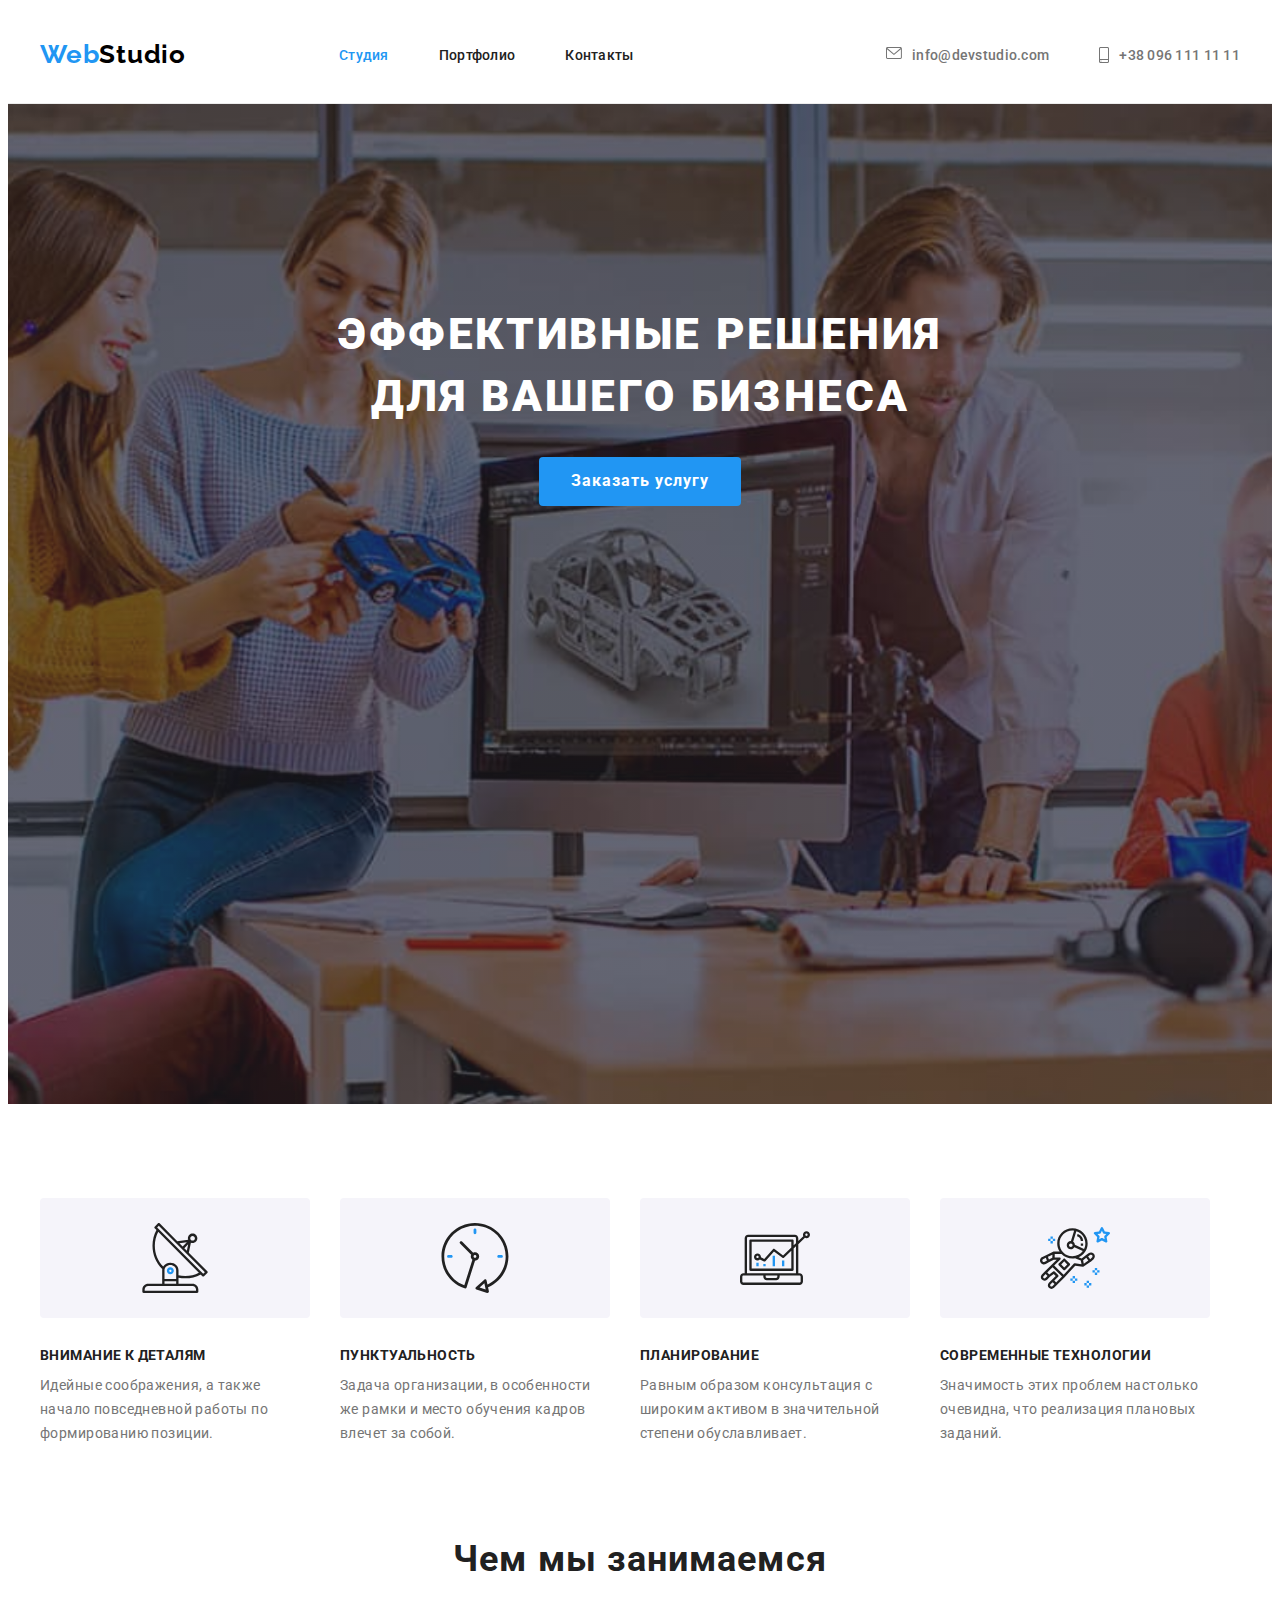
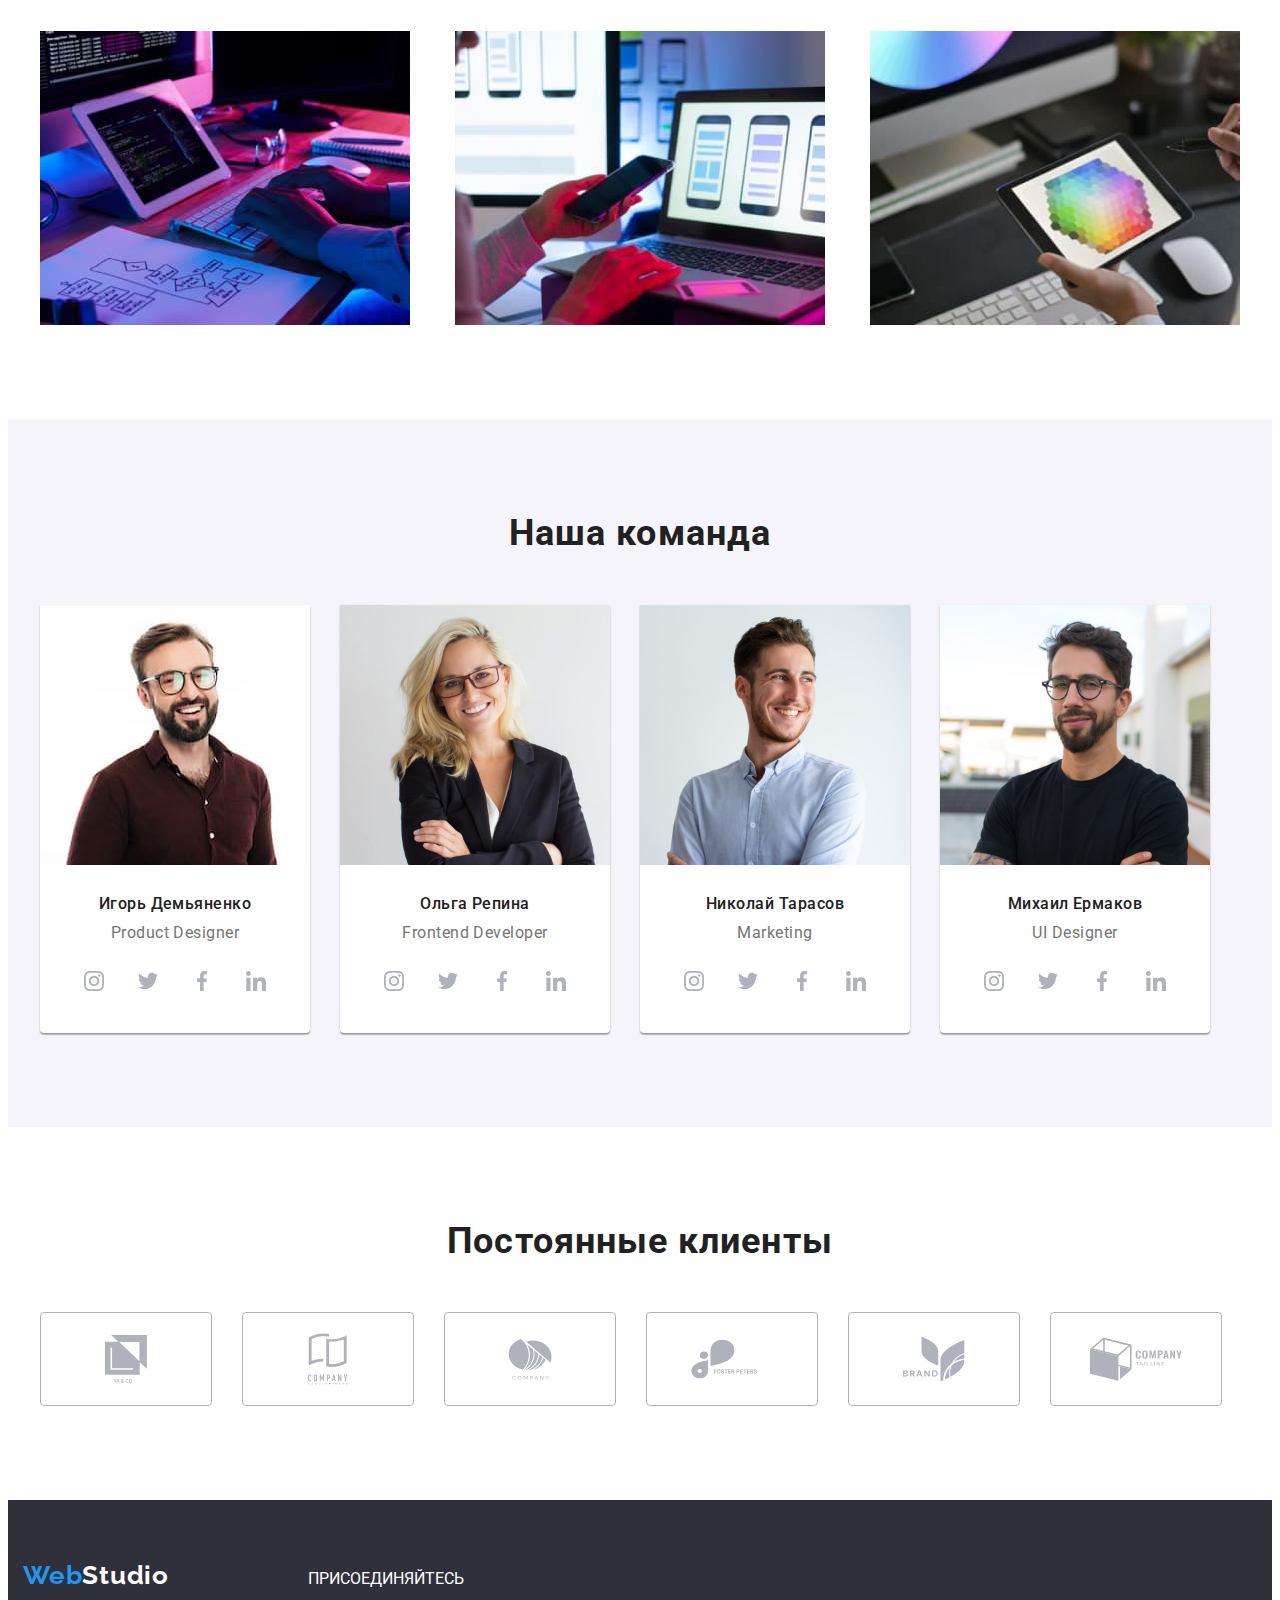
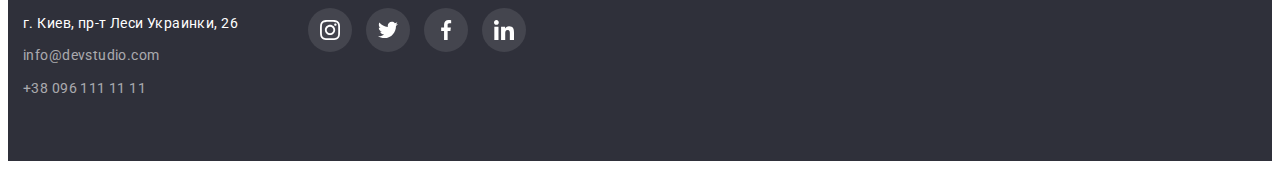
==== index.html @ 43e7ce39 "sprite" ====
<!DOCTYPE html>
<html lang="ru">
<head>
    <meta charset="UTF-8">
    <meta http-equiv="X-UA-Compatible" content="IE=edge">
    <meta name="viewport" content="width=device-width, initial-scale=1.0">
    <title>Document</title>
    <link rel="preconnect" href="https://fonts.gstatic.com">
    <link href="https://fonts.googleapis.com/css2?family=Raleway:wght@700&family=Roboto:wght@400;500;700;900&display=swap" rel="stylesheet">
    <link rel="stylesheet" href="https://cdnjs.cloudflare.com/ajax/libs/modern-normalize/1.0.0/modern-normalize.min.css" integrity="sha512-ISS7cAi1PEhQ8jnbJpJZMd29NlhNj4AWYyLOSp2CE/CsHxTCu+r+t0D2yoJudVrd0/8fTVPUVDzY5Tvli75u/g==" crossorigin="anonymous" />
    <link rel="stylesheet" href="css/styles.css"/>
   
</head>
<body class="page">
<header class="header">
    <div class="container header-container">
<!--Главная навигационная панель страницы-->
<nav class="site-nav">
    <a href="./index.html" class="logo" lang="en"> Web<span class="secondp-logo">Studio</span></a>
    <ul class="list site-nav-list">
        <li class="site-nav-item"> 
            <a href="./index.html" class="link"><div class="current">Студия</div></a>
        </li>
        <li class="site-nav-item">
            <a href="./portfolio.html" class="link"> Портфолио</a>
        </li>
        <li class="site-nav-item">
            <a href="" class="link" >Контакты</a>
        </li>
    </ul>
</nav>
    <ul class="contacts list">
            <li class="item contact-icon"> 
            <svg class="icon-envelope">
            <use href="./images/icons/sprite.svg#icon-envelope"></use></svg>
            <a href="mailto:info@devstudio.com" class="link">info@devstudio.com</a>
            </li>
            <li class="item contact-icon">
            <svg class="icon-smartphone">
            <use href="./images/icons/sprite.svg#icon-smartphone"></use></svg> 
            <a href="tel:+380961111111" class="link">  +38 096 111 11 11</a>
        </li>
    </ul></div>
</header>
<main>
<!-- заказа услуги-->
<section class="hero hero-section">
    <div class="container">
<h1 class="hero-header">Эффективные решения для вашего бизнеса</h1>
<button type="button" class="hero-button">Заказать услугу</button>
</div>
</section>
<!-- преимущества компании спрятать-->
<section class="benefits benefits-section">
<h2 class="visually-hidden">Преимущества компании спрятать</h2>
<ul class="list benefits-container">
<div class="container benefits-container">
    <li class="benefits-item">
    <div class="icon-benefits">
    <svg class="icon-benefits-item">
    <use href="./images/icons/sprite.svg#icon-antenna">
    </use></svg></div>
    <h3 class="title">Внимание к деталям</h3>
    <p class="benefits-description">Идейные соображения, а также начало повседневной работы по формированию позиции.</p>
    </li>
    <li class="benefits-item">
        <div class="icon-benefits">
            <svg class="icon-benefits-item">
            <use href="./images/icons/sprite.svg#icon-clock">
            </use></svg></div>
        <h3 class="title">Пунктуальность</h3>
        <p class="benefits-description">Задача организации, в особенности же рамки и место обучения кадров влечет за собой.</p>
    </li>
    <li class="benefits-item">
        <div class="icon-benefits">
            <svg class="icon-benefits-item">
            <use href="./images/icons/sprite.svg#icon-diagram">
            </use></svg></div>
        <h3 class="title">Планирование</h3>
        <p class="benefits-description">Равным образом консультация с широким активом в значительной степени обуславливает.</p>
    </li>
    <li class="benefits-item">
        <div class="icon-benefits">
            <svg class="icon-benefits-item">
            <use href="./images/icons/sprite.svg#icon-astronaut">
            </use></svg></div>
        <h3 class="title">Современные технологии</h3>
        <p class="benefits-description">Значимость этих проблем настолько очевидна, что реализация плановых заданий.</p>
    </li>
</ul>
</div>
</section>
<!-- типы создаваемых продуктов-->
<section class="products-types section">
    <div class="container">
    <h2 class="main-title">Чем мы занимаемся</h2>
    <ul class="list products-list">
        <li class="products-item"><img src="./images/what_are_we_doing/box1.jpg" alt="чем мы занимаемся один" width="370"/></li>
        <li class="products-item"><img src="./images/what_are_we_doing/box2.jpg" alt="чем мы занимаемся два" width="370"/></li>
        <li class="products-item"><img src="./images/what_are_we_doing/box3.jpg" alt="чем мы занимаемся три" width="370"/></li>
    </ul>
</section>
<!--Команда-->
<section class="team section">
    <div class="container">
    <h2 class="main-title">Наша команда</h2>
        <ul class="list team-member-list">
        <li class="team-member-item"><img src="./images/our_team/photo1.jpg" class="member-photo" alt="Дизайнер" width="270"/>
        <div class="member-title-description">
        <h3 class="title team-member-title">Игорь Демьяненко</h3>
        <p lang="en" class="description">Product Designer</p> 
        <div class="social-nets">
        <a href=""class="icon-social-nets">
                        <svg class="icon-in-tw-f-in">
                        <use href="./images/icons/sprite.svg#icon-instagram">
                        </use></svg></a>
                </a>
        <a href="" class="icon-social-nets">
                        <svg class="icon-in-tw-f-in">
                        <use href="./images/icons/sprite.svg#icon-twitter">
                        </use></svg></a>
        <a href="" class="icon-social-nets">
                        <svg class="icon-in-tw-f-in">
                        <use href="./images/icons/sprite.svg#icon-facebook">
                        </use></svg></a>
        <a href="" class="icon-social-nets">
                        <svg class="icon-in-tw-f-in">
                        <use href="./images/icons/sprite.svg#icon-linkedin">
                        </use></svg></a></div>
               </div>
              </li>
        <li class="team-member-item"><img src="./images/our_team/photo2.jpg" class="member-photo" alt="Разработчик" width="270"/>
        <div class="member-title-description">
        <h3 class="title team-member-title">Ольга Репина</h3>
        <p lang="en" class="description">Frontend Developer</p> <div class="social-nets">
            <a href=""class="icon-social-nets">
                            <svg class="icon-in-tw-f-in">
                            <use href="./images/icons/sprite.svg#icon-instagram">
                            </use></svg></a>
                    </a>
            <a href="" class="icon-social-nets">
                            <svg class="icon-in-tw-f-in">
                            <use href="./images/icons/sprite.svg#icon-twitter">
                            </use></svg></a>
            <a href="" class="icon-social-nets">
                            <svg class="icon-in-tw-f-in">
                            <use href="./images/icons/sprite.svg#icon-facebook">
                            </use></svg></a>
            <a href="" class="icon-social-nets">
                            <svg class="icon-in-tw-f-in">
                            <use href="./images/icons/sprite.svg#icon-linkedin">
                            </use></svg></a></div></div>
        </li>
        <li class="team-member-item"><img src="./images/our_team/photo3.jpg" class="member-photo" alt="Маркетинг" width="270"/>
        <div class="member-title-description">
        <h3 class="title team-member-title">Николай Тарасов</h3>
        <p lang="en" class="description">Marketing</p>
        <div class="social-nets">
            <a href=""class="icon-social-nets">
                            <svg class="icon-in-tw-f-in">
                            <use href="./images/icons/sprite.svg#icon-instagram">
                            </use></svg></a>
                    </a>
            <a href="" class="icon-social-nets">
                            <svg class="icon-in-tw-f-in">
                            <use href="./images/icons/sprite.svg#icon-twitter">
                            </use></svg></a>
            <a href="" class="icon-social-nets">
                            <svg class="icon-in-tw-f-in">
                            <use href="./images/icons/sprite.svg#icon-facebook">
                            </use></svg></a>
            <a href="" class="icon-social-nets">
                            <svg class="icon-in-tw-f-in">
                            <use href="./images/icons/sprite.svg#icon-linkedin">
                            </use></svg></a></div></div>     
        </li>
        <li class="team-member-item"><img src="./images/our_team/photo4.jpg" class="member-photo" alt="ЮАйДизайнер" width="270"/>
        <div class="member-title-description">
        <h3 class="title team-member-title">Михаил Ермаков</h3>
        <p lang="en" class="description">UI Designer</p>
        <div class="social-nets">
            <a href=""class="icon-social-nets">
                            <svg class="icon-in-tw-f-in">
                            <use href="./images/icons/sprite.svg#icon-instagram">
                            </use></svg></a>
                    </a>
            <a href="" class="icon-social-nets">
                            <svg class="icon-in-tw-f-in">
                            <use href="./images/icons/sprite.svg#icon-twitter">
                            </use></svg></a>
            <a href="" class="icon-social-nets">
                            <svg class="icon-in-tw-f-in">
                            <use href="./images/icons/sprite.svg#icon-facebook">
                            </use></svg></a>
            <a href="" class="icon-social-nets">
                            <svg class="icon-in-tw-f-in">
                            <use href="./images/icons/sprite.svg#icon-linkedin">
                            </use></svg></a></div></div> 
        </li>
    </ul>
    </div>
</section>
<!--Постоянные клиенты-->
<section class="section">
    <div class="container">
        <h2 class="main-title">Постоянные клиенты</h2>
        <ul class="list regular-customers">
            <li class="list-customers">
                <a href="">
                <div class="icon-customers">
                    <svg class="icon-ya-co">
                    <use href="./images/icons/sprite.svg#icon-ya-co">
                    </use></svg></div></a>
            </li>
            <li class="list-customers">
                <a href="">
                <div class="icon-customers">
                    <svg class="icon-company-tagline-here1">
                    <use href="./images/icons/sprite.svg#icon-company-tagline-here1">
                    </use></svg></div></a>
            </li>
            <li class="list-customers">
                <a href="">
                <div class="icon-customers">
                    <svg class="icon-fish">
                    <use href="./images/icons/sprite.svg#icon-fish">
                    </use></svg></div></a>
            </li>
            <li class="list-customers">
                <a href="">
                <div class="icon-customers">
                    <svg class="icon-foster-peters">
                    <use href="./images/icons/sprite.svg#icon-foster-peters">
                    </use></svg></div></a>
            </li>
            <li class="list-customers">
                <a href="">
                <div class="icon-customers">
                    <svg class="icon-brand">
                    <use href="./images/icons/sprite.svg#icon-brand">
                    </use></svg></div></a>
            </li>
            <li class="list-customers">
                <a href="">
                <div class="icon-customers">
                    <svg class="icon-company-cube">
                    <use href="./images/icons/sprite.svg#icon-company-cube">
                    </use></svg></div></a>
            </li>
        </ul>
    </div>
</section>
</main>
<!-- Футер адрес контакты-->
<footer class="footer">
    <div class="container footer-container">
        <div class="footer-contacts-part">
    <a href="index.html" class="logo" lang="en" >Web<span class="secondp-logo">Studio</span></a>
    <address class="contacts">
        <ul class="list">
            <li class="footer-item">
                <a href="https://goo.gl/maps/UofurBZZ53P79p1S9" target="_blank" rel="noopener noreferrer" class="way link">г. Киев, пр-т Леси Украинки, 26 </a>
            </li>
            <li class="footer-item">
                <a href="mailto:info@devstudio.com" class="write-or-call link">info@devstudio.com</a>
            </li>
            <li class="footer-item">
                <a href="tel:+380961111111" class="write-or-call link">+38 096 111 11 11</a>
            </li>
        </ul>
        </address></div>
        <div class="footer-icon-part">
            <h3 class="footer-icon-header">Присоединяйтесь</h3>
            <a href=""class="footer-icon-social-nets">
                            <svg class="icon-in-tw-f-in">
                            <use href="./images/icons/sprite.svg#icon-instagram">
                            </use></svg></a>
            <a href="" class="footer-icon-social-nets">
                            <svg class="icon-in-tw-f-in">
                            <use href="./images/icons/sprite.svg#icon-twitter">
                            </use></svg></a>
            <a href="" class="footer-icon-social-nets">
                            <svg class="icon-in-tw-f-in">
                            <use href="./images/icons/sprite.svg#icon-facebook">
                            </use></svg></a>
            <a href="" class="footer-icon-social-nets">
                            <svg class="icon-in-tw-f-in">
                            <use href="./images/icons/sprite.svg#icon-linkedin">
                            </use></svg></a></div></div>
        
</footer>
</body>
</html>
---- css/styles.css ----
:root{
    --primary-text-color:#757575;
    --title-text-color:#212121;
    --accent-text-color:#2196F3;
    --hero-text-color:#FFFFFF;
    --site-nav-bg-color:#FFFFFF;
    --page-bg-color:#E5E5E5;
    --hero-footer-bg-color:#2F303A;
    --team-bg-color:#F5F4FA;
    --main-font: "Roboto", sans-serif;
    --logo-font: "Raleway", sans-serif;
    --icon-fill: #AFB1BB;
}

/* Общие стили для страницы */
h1,
h2,
h3,
h4,
h5,
h6,
p {
    margin-top:0;
    margin-top:0;
}
ul,
ol {
    margin-top:0;
    margin-top:0;
    padding-left:0;
}
img {
    display:block;
}
.section{
    padding-top: 94px;
    padding-bottom: 94px;
}
.container{
    width: 1200px;
    margin: 0 auto;
    padding-left: 15px;
    padding-right: 15px;
}
.page {
color:var(--primary-text-color);
font-family: var(--main-font)
}
.title {
color: var(--title-text-color);
}
.main-title{
    margin-bottom:50px;
color: var(--title-text-color);
font-weight: 700;
font-size: 36px;
line-height: 1.16;
text-align: center;
letter-spacing: 0.03em;
}
.list {
    list-style: none;
    text-decoration: none;
}

.link {
    text-decoration: none;
}
.description {
font-size: 16px;
line-height: 1.2;
font-weight:400;
text-align: center;
letter-spacing: 0.03em;
}

.visually-hidden{
    position: absolute;
    width: 1px;
    height: 1px;
    margin: -1px;
    border: 0;
    padding: 0;
    
    white-space: nowrap;
    clip-path: inset(100%);
    clip: rect(0 0 0 0);
    overflow: hidden;
}
/*Главная навигационная панель страницы */
.header{
    padding-top:24px;
    padding-bottom:25px;
    border-bottom: 1px solid #ECECEC;
}
.header-container{
    display:flex;
    align-items:center;
    justify-content: space-between;
}
.site-nav{
    display:flex;
    align-items:center;
    background-color: var(--site-nav-bg-color);
    font-weight: 500;
    font-size: 14px;
    line-height: 1,1;
    letter-spacing: 0.02em;
   
}
.site-nav-list{
    display:flex;
    align-items:center;
    margin-bottom:0;
        }
        .site-nav-list::before{
            display:block;
            content:"";
            width:60px;
            height: 1px;


        }
   
.site-nav-item:not(:last-child){
    margin-right: 50px;
        }

.logo{
margin-right: 93px;
display:block;
text-decoration: none;
color:var(--accent-text-color);
font-family: var(--logo-font);
font-weight: 700;
font-size: 26px;
line-height: 1.2;
letter-spacing: 0.03em;
}

.site-nav .secondp-logo {
    color:#000000;
    }

.site-nav .link{
    display:block;
    color:var(--title-text-color);
    padding-top:15px;
    padding-bottom:15px;
}
    

.site-nav .link:hover,
.site-nav .link:focus
{
color:var(--accent-text-color);
}
.site-nav .link .current {
    color:var(--accent-text-color);}

.header .contacts {
    margin-bottom:0;
    display:flex;
    background-color: var(--site-nav-bg-color);
    font-weight: 500;
    font-size: 14px;
    line-height: 1,1;
    letter-spacing: 0.02em;
    }
.header .item:not(:last-child){
    margin-right:50px;
}

.top-contacts .item:not(:last-child){
    margin-right:50px;
}
.contact-icon{
    display:flex;
    color:var(--primary-text-color);
    fill:var(--primary-text-color);
    }

.contact-icon .link{
color:var(--primary-text-color);
}
.contact-icon .link:hover,
.contact-icon .link:focus
{
    color:var(--accent-text-color);
}
.icon-envelope{
    width:16px;
    height:12px;
    margin-right:10px;
    }

.icon-smartphone{
    width:10px;
    height:16px;
    margin-right:10px;
    }
.icon-envelope:hover,
.icon-envelope:focus{
    fill:var(--accent-text-color);
    cursor:pointer;
}

.icon-smartphone:hover, 
.icon-smartphone:focus{
    fill:var(--accent-text-color);
    cursor:pointer;
    
}

/*  заказ услуги */
.hero{
   max-width:1600px;
   height: 600px;
   margin-left:auto;
   margin-right: auto;
   background-image: linear-gradient(to right,
      rgba(47, 48, 58, 0.4),
      rgba(47, 48, 58, 0.4)),
      url(../images/hero_background/hero-background.jpg);
   background-size: cover;
   background-position: center;
   background-repeat: no-repeat;
   background-color:var(--hero-footer-bg-color);
}
.hero-section{
    padding-top: 200px;
    padding-bottom:200px;
   
}
.hero-header{
    max-width: 696px;
    margin:0 auto;
    margin-bottom:30px;
    font-family: Roboto;
    font-style: normal;
    font-weight: 900;
    font-size: 44px;
    line-height: 1.4;
    text-align: center;
    letter-spacing: 0.06em;
    text-transform: uppercase;
    color:var(--hero-text-color);
   text-align:center;
}
    
    .hero-button {
    min-width: 200px;
    padding: 10px 32px;
    margin:0 auto;
    font-family: var(--main-font);
    color:var(--hero-text-color);
    font-weight: 700;
    font-size: 16px;
    line-height: 1.8;
    display: flex;
    align-items: center;
    text-align: center;
    letter-spacing: 0.06em;
    background-color:var(--accent-text-color);
    cursor:pointer;
    border-radius:4px;
    border:none;}

.hero-button:hover,
.hero-button:focus  {
    background-color:#188CE8;
}
/* преимущества компании */

.benefits-container{
   display:flex;
   align-items: center;
   margin-bottom:0;
    }

.benefits-section{
    
    padding-top:94px;
    padding-bottom:0;
}
.benefits-item{
    width: 270px;
}
.benefits-item:not(:last-child){
    margin-right:30px;
}

.benefits .title{
margin-bottom:10px;
font-weight:700;
font-size: 14px;
line-height: 1.14;
letter-spacing: 0.03em;
text-transform: uppercase;
}
.benefits-description{
 margin-bottom:0;
font-weight: 400;
font-size: 14px;
line-height: 1.7;
letter-spacing: 0.03em;
text-transform: none;}
.icon-benefits{
   display:flex;
   justify-content: center;
   align-items: center;
   margin-bottom:30px;
   width:270px;
   height:120px;
   background-color:var(--team-bg-color);
   border-radius: 4px;
   
}
.icon-benefits-item{
    width:70px;
    height:70px;
  }

/* типы создаваемых продуктов */


.products-list{
    display:flex;
    justify-content: space-between;
    
    margin-bottom:0;
   }
.products-list:not(:last-child){
    margin-right:30px;
}
/* Команда */
.team {
    background-color:var(--team-bg-color);
   }
   
.team .title{
font-weight: 500;
font-size: 16px;
line-height: 1.18;
text-align: center;
letter-spacing: 0.03em;
}
.team .description{
font-weight: 400;
font-size: 16px;
line-height: 1.18;
text-align: center;
letter-spacing: 0.03em;
}
.team-member-list{
display:flex;
margin-bottom:0;
}
.member-title-description{
    padding-top:30px;
    padding-bottom:30px;
    
}
.team-member-item{
box-shadow: 0px 1px 3px rgba(0, 0, 0, 0.12), 0px 1px 1px rgba(0, 0, 0, 0.14), 0px 2px 1px rgba(0, 0, 0, 0.2);
border-radius: 0px 0px 4px 4px;
width:270px;
background-color: var(--site-nav-bg-color);
}
.team-member-item:not(:last-child){
    margin-right:30px;
}

.team-member-title{
    margin-bottom:10px;
}
.member-photo{
    background-color: var(--hero-footer-bg-color);
}
/* постоянные клиенты */
.regular-customers{
display:flex;
align-items:center;
margin-bottom:0;
}

.icon-customers{
display:flex;
justify-content:center;
align-items: center;
width:170px;
height:92px;
border: 1px solid #AFB1B8;
border-radius: 4px;
fill:var(--icon-fill);
background-color:var(--site-nav-bg-color);
}
.icon-customers:hover{
    fill:var(--accent-text-color);
    border:  1px solid  #2196F3;
}
.list-customers:not(:last-child){
margin-right:30px;

}
.icon-ya-co{
    width:42px;
    height:48px;
}
.icon-company-tagline-here1{
width:40px;
height:52px;
}
.icon-fish{
    width:44px;
    height:42px;
}
.icon-foster-peters{
    width:84px;
    height:40px;
}
.icon-brand{
    width:62px;
    height:46px;
}
.icon-company-cube{
    width:94px;
    height:44px;
}
.social-nets{
    display:flex;
    justify-content:center;
    }
.icon-social-nets{
    display:flex;
    justify-content:center;
    align-items:center;
    width:44px;
    height:44px;
    border-radius: 50%;
    background-color: var(--hero-text-color);
    fill:var(--icon-fill);
}
.icon-social-nets:not(:last-child){
    margin-right:10px;
}
.icon-social-nets:hover,
.icon-social-nets:focus
{
background-color: var(--accent-text-color);
fill:var(--hero-text-color);
}
.icon-in-tw-f-in{
    width:20px;
    height:20px;
}
/*  Панель фильтров примеров работ студии */
.portfolio-button-container{
        display:flex;
        justify-content: center;
        margin-bottom:50px;
        border:none;
       
} 
.portfolio-item:not(:last-child){
margin-right:8px;
}

.portfolio-button{
padding:6px 22px;
font-family:var(--main-font);
font-weight: 500;
font-size: 16px;
line-height: 1.6;
text-align: center;
letter-spacing: 0.03em;
color: var(--title-text-color);
background-color:var(--team-bg-color);
cursor:pointer;
border: none;
border-radius: 4px;

}

.portfolio-button:hover,
.portfolio-button:focus{
   background-color: var(--accent-text-color);
   color:var(--hero-text-color);
   }

/* Примеры работ: фото проекта-название проекта -тип проекта*/
.portfolio-examples-list{
    display:flex;
    flex-wrap: wrap;
    margin-right:0;
    margin-bottom:0;
       }
.portfolio-example-item{
    margin-right:30px;
    margin-bottom:30px;
  }
  .portfolio-example-item:nth-child(3n){
      margin-right:0;
      margin-left:0;
  }
  .portfolio-example-item:nth-last-child(-n + 3){
      margin-bottom:0;
  }
  
.portfolio-photo{
width:370px;
}

.portfolio-title-description{
padding:20px 24px;
border-right:1px solid#EEEEEE;
border-bottom:1px solid#EEEEEE;
border-left:1px solid#EEEEEE;
}
.portfolio-examples-title{
margin-bottom:4px;
font-weight: 700;
font-size: 18px;
line-height: 2;
letter-spacing: 0.06em;
color:var(--title-text-color);
}

.portfolio-examples-description{
margin-bottom:0;
font-weight: 400;
line-height: 30px;
letter-spacing: 0.03em;
color:var(--primary-text-color);
}

/* Футер адрес контакты */
.footer-container{
    padding-top:60px;
    padding-bottom:60px;
    padding-left:0;
    padding-right:15px;
    padding-left:15px;
    display:inline-flex;
    align-items: baseline;
}
.footer .list{
    margin-bottom:0;
}
.footer-item:not(:last-child){
    margin-bottom:9px;
}
.footer {
    background-color: var(--hero-footer-bg-color);
    color:var(--hero-text-color);
}
.footer .contacts{
font-family: var(--main-font);
font-style: normal;
font-weight: 400;
font-size: 14px;
line-height: 1.7;
letter-spacing: 0.03em;
}
.footer-container .logo{
    margin-bottom:20px;
    margin-right:0;

  }
.footer .secondp-logo {
    color:#FFFFFF;
    }
 
.footer .link{
    color:var(--hero-text-color);
    }
    .footer .link:hover,
    .footer .link:focus {
    color:var(--accent-text-color)
    }
.footer .write-or-call{
    color:rgba(255, 255, 255, 0.6);
   
}
.footer-icon-header{
    font:var(--main-font);
    text-transform: uppercase;
 margin-bottom:20px;

}

.footer-icon-social-nets{
display:inline-flex;
justify-content:center;
align-items:center;
    width:44px;
    height:44px;
    border-radius: 50%;
    background-color: rgba(255, 255, 255, 0.1);
    fill:var(--hero-text-color);
 
}
.footer-icon-social-nets:hover,
.footer-icon-social-nets:focus{
    background-color: var(--accent-text-color);
}
.footer-icon-social-nets:not(:last-child){
    margin-right:10px;
}
.footer-contacts-part{
    justify-content:baseline;
    margin-right:70px;
}
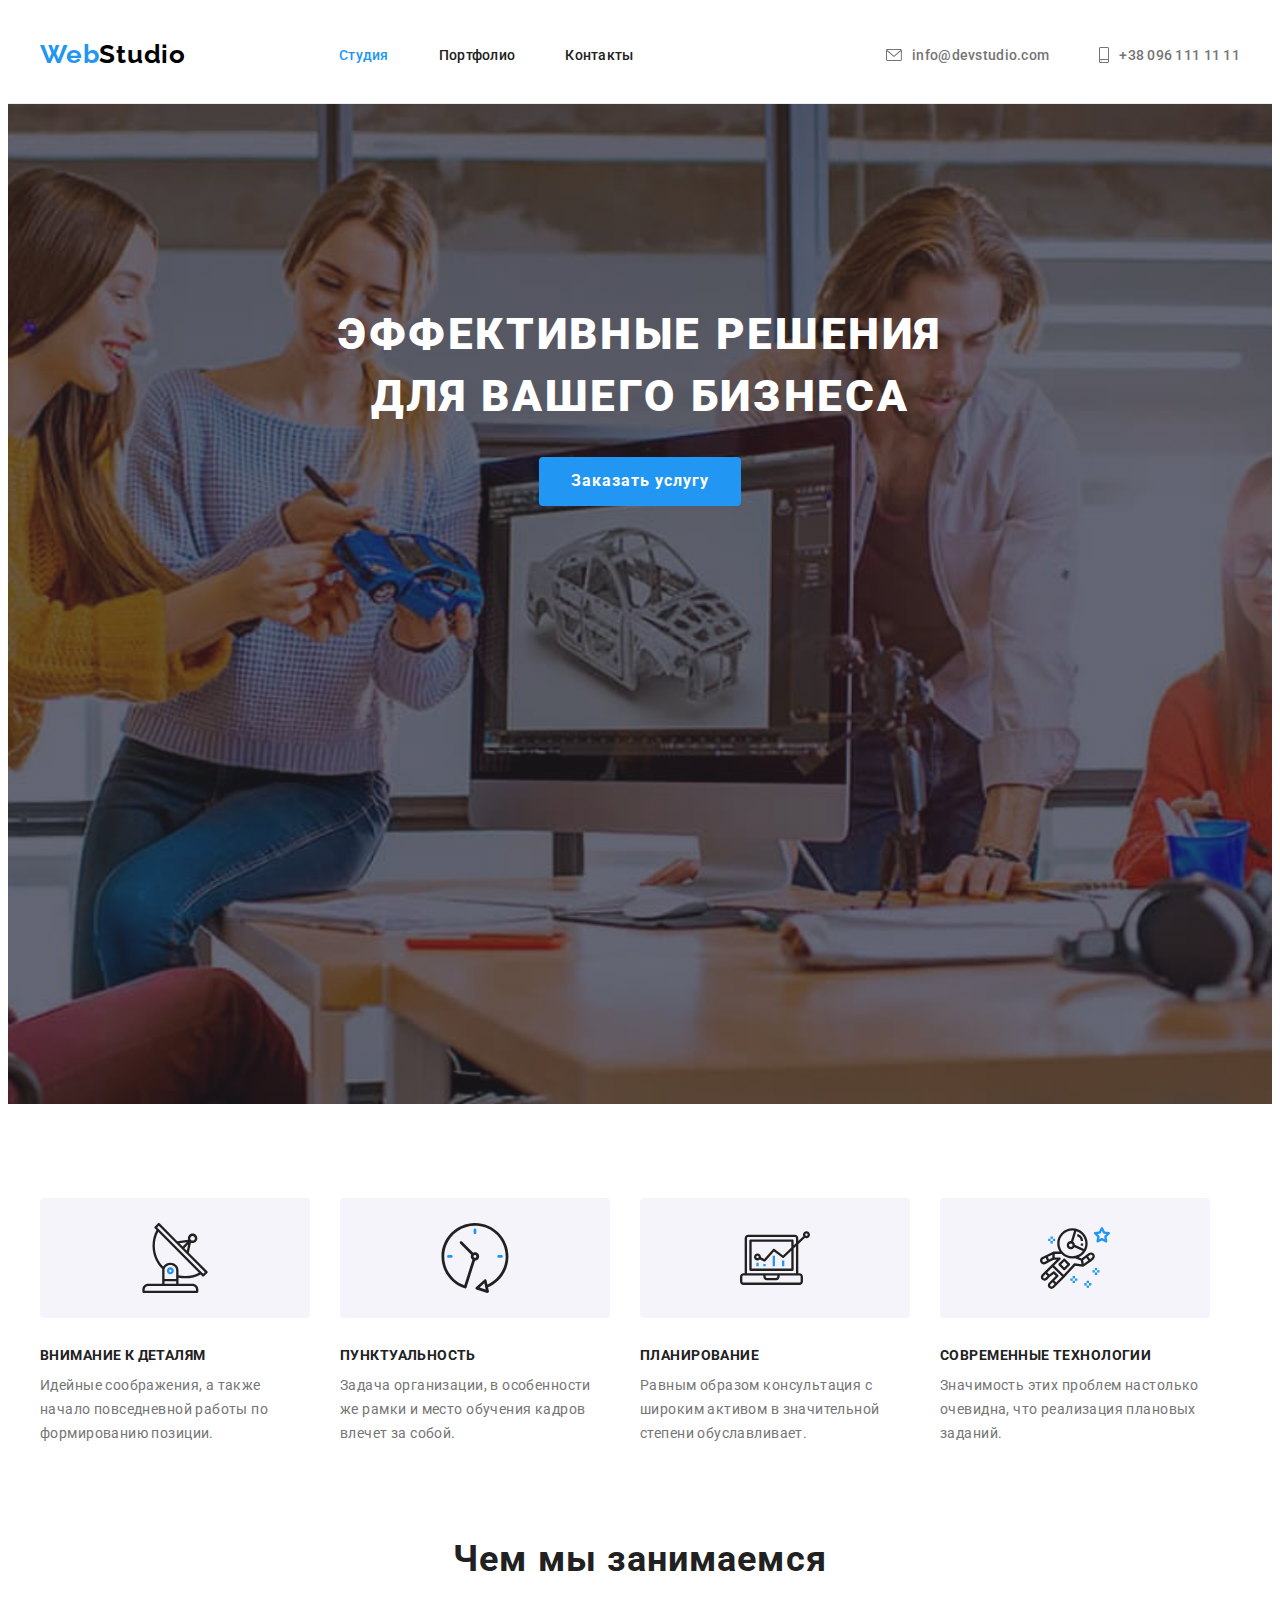
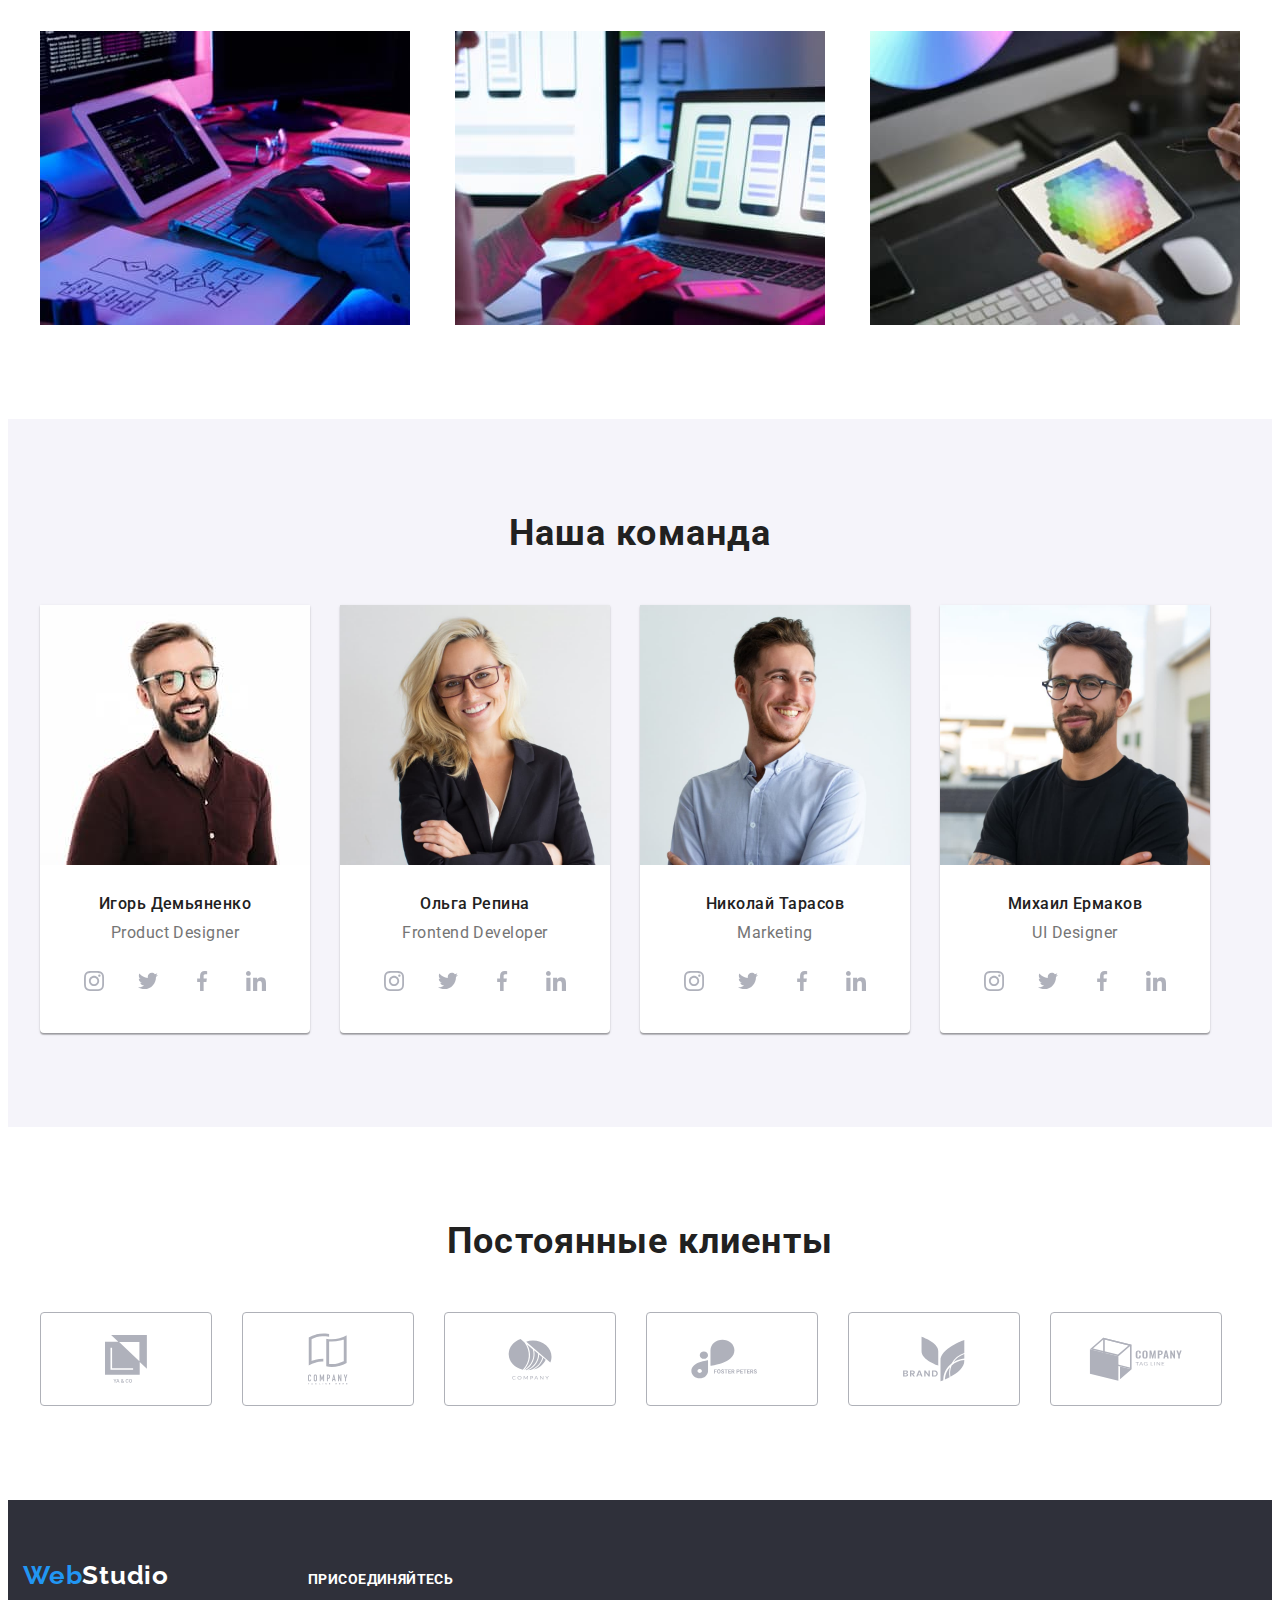
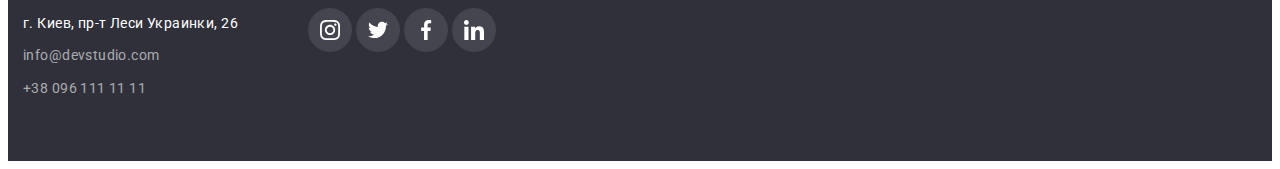
==== commit 4884d128: "icons-correction-pages-one" ====
--- a/index.html
+++ b/index.html
@@ -9,8 +9,7 @@
     <link href="https://fonts.googleapis.com/css2?family=Raleway:wght@700&family=Roboto:wght@400;500;700;900&display=swap" rel="stylesheet">
     <link rel="stylesheet" href="https://cdnjs.cloudflare.com/ajax/libs/modern-normalize/1.0.0/modern-normalize.min.css" integrity="sha512-ISS7cAi1PEhQ8jnbJpJZMd29NlhNj4AWYyLOSp2CE/CsHxTCu+r+t0D2yoJudVrd0/8fTVPUVDzY5Tvli75u/g==" crossorigin="anonymous" />
     <link rel="stylesheet" href="css/styles.css"/>
-   
-</head>
+   </head>
 <body class="page">
 <header class="header">
     <div class="container header-container">
@@ -30,15 +29,13 @@
     </ul>
 </nav>
     <ul class="contacts list">
-            <li class="item contact-icon"> 
-            <svg class="icon-envelope">
-            <use href="./images/icons/sprite.svg#icon-envelope"></use></svg>
-            <a href="mailto:info@devstudio.com" class="link">info@devstudio.com</a>
-            </li>
-            <li class="item contact-icon">
-            <svg class="icon-smartphone">
-            <use href="./images/icons/sprite.svg#icon-smartphone"></use></svg> 
-            <a href="tel:+380961111111" class="link">  +38 096 111 11 11</a>
+            <li class="item contact-icon">             
+            <a href="mailto:info@devstudio.com" class="link"><svg class="icon-envelope">
+            <use href="./images/icons/sprite.svg#icon-envelope"></use></svg>info@devstudio.com</a>
+            </li>
+            <li class="item contact-icon">           
+            <a href="tel:+380961111111" class="link"> <svg class="icon-smartphone">
+            <use href="./images/icons/sprite.svg#icon-smartphone"></use></svg>+38 096 111 11 11</a>
         </li>
     </ul></div>
 </header>
@@ -53,8 +50,8 @@
 <!-- преимущества компании спрятать-->
 <section class="benefits benefits-section">
 <h2 class="visually-hidden">Преимущества компании спрятать</h2>
+<div class="container">
 <ul class="list benefits-container">
-<div class="container benefits-container">
     <li class="benefits-item">
     <div class="icon-benefits">
     <svg class="icon-benefits-item">
@@ -87,8 +84,7 @@
         <h3 class="title">Современные технологии</h3>
         <p class="benefits-description">Значимость этих проблем настолько очевидна, что реализация плановых заданий.</p>
     </li>
-</ul>
-</div>
+</ul></div>
 </section>
 <!-- типы создаваемых продуктов-->
 <section class="products-types section">
@@ -98,7 +94,7 @@
         <li class="products-item"><img src="./images/what_are_we_doing/box1.jpg" alt="чем мы занимаемся один" width="370"/></li>
         <li class="products-item"><img src="./images/what_are_we_doing/box2.jpg" alt="чем мы занимаемся два" width="370"/></li>
         <li class="products-item"><img src="./images/what_are_we_doing/box3.jpg" alt="чем мы занимаемся три" width="370"/></li>
-    </ul>
+    </ul></div>
 </section>
 <!--Команда-->
 <section class="team section">
@@ -108,94 +104,127 @@
         <li class="team-member-item"><img src="./images/our_team/photo1.jpg" class="member-photo" alt="Дизайнер" width="270"/>
         <div class="member-title-description">
         <h3 class="title team-member-title">Игорь Демьяненко</h3>
-        <p lang="en" class="description">Product Designer</p> 
-        <div class="social-nets">
-        <a href=""class="icon-social-nets">
+        <p lang="en" class="description">Product Designer</p> </div>
+        <ul class="list social-nets">
+                <li class="item-social-nets">
+ <a href="" class="icon-social-nets">
                         <svg class="icon-in-tw-f-in">
                         <use href="./images/icons/sprite.svg#icon-instagram">
                         </use></svg></a>
-                </a>
-        <a href="" class="icon-social-nets">
+                </li>
+                <li class="item-social-nets">
+ <a href="" class="icon-social-nets">
                         <svg class="icon-in-tw-f-in">
                         <use href="./images/icons/sprite.svg#icon-twitter">
                         </use></svg></a>
-        <a href="" class="icon-social-nets">
+                </li>
+                <li class="item-social-nets">
+   <a href="" class="icon-social-nets">
                         <svg class="icon-in-tw-f-in">
                         <use href="./images/icons/sprite.svg#icon-facebook">
                         </use></svg></a>
-        <a href="" class="icon-social-nets">
+                </li>
+                <li class="item-social-nets">
+  <a href="" class="icon-social-nets">
                         <svg class="icon-in-tw-f-in">
                         <use href="./images/icons/sprite.svg#icon-linkedin">
-                        </use></svg></a></div>
-               </div>
-              </li>
+                        </use></svg></a>
+                </li>
+            </ul>
+            </li>
         <li class="team-member-item"><img src="./images/our_team/photo2.jpg" class="member-photo" alt="Разработчик" width="270"/>
         <div class="member-title-description">
         <h3 class="title team-member-title">Ольга Репина</h3>
-        <p lang="en" class="description">Frontend Developer</p> <div class="social-nets">
-            <a href=""class="icon-social-nets">
-                            <svg class="icon-in-tw-f-in">
-                            <use href="./images/icons/sprite.svg#icon-instagram">
-                            </use></svg></a>
-                    </a>
-            <a href="" class="icon-social-nets">
-                            <svg class="icon-in-tw-f-in">
-                            <use href="./images/icons/sprite.svg#icon-twitter">
-                            </use></svg></a>
-            <a href="" class="icon-social-nets">
-                            <svg class="icon-in-tw-f-in">
-                            <use href="./images/icons/sprite.svg#icon-facebook">
-                            </use></svg></a>
-            <a href="" class="icon-social-nets">
-                            <svg class="icon-in-tw-f-in">
-                            <use href="./images/icons/sprite.svg#icon-linkedin">
-                            </use></svg></a></div></div>
+        <p lang="en" class="description">Frontend Developer</p> </div>
+        <ul class="list social-nets">
+            <li class="item-social-nets">
+<a href="" class="icon-social-nets">
+                    <svg class="icon-in-tw-f-in">
+                    <use href="./images/icons/sprite.svg#icon-instagram">
+                    </use></svg></a>
+            </li>
+            <li class="item-social-nets">
+<a href="" class="icon-social-nets">
+                    <svg class="icon-in-tw-f-in">
+                    <use href="./images/icons/sprite.svg#icon-twitter">
+                    </use></svg></a>
+            </li>
+            <li class="item-social-nets">
+<a href="" class="icon-social-nets">
+                    <svg class="icon-in-tw-f-in">
+                    <use href="./images/icons/sprite.svg#icon-facebook">
+                    </use></svg></a>
+            </li>
+            <li class="item-social-nets">
+<a href="" class="icon-social-nets">
+                    <svg class="icon-in-tw-f-in">
+                    <use href="./images/icons/sprite.svg#icon-linkedin">
+                    </use></svg></a>
+            </li>
+        </ul>
         </li>
         <li class="team-member-item"><img src="./images/our_team/photo3.jpg" class="member-photo" alt="Маркетинг" width="270"/>
         <div class="member-title-description">
         <h3 class="title team-member-title">Николай Тарасов</h3>
-        <p lang="en" class="description">Marketing</p>
-        <div class="social-nets">
-            <a href=""class="icon-social-nets">
-                            <svg class="icon-in-tw-f-in">
-                            <use href="./images/icons/sprite.svg#icon-instagram">
-                            </use></svg></a>
-                    </a>
-            <a href="" class="icon-social-nets">
-                            <svg class="icon-in-tw-f-in">
-                            <use href="./images/icons/sprite.svg#icon-twitter">
-                            </use></svg></a>
-            <a href="" class="icon-social-nets">
-                            <svg class="icon-in-tw-f-in">
-                            <use href="./images/icons/sprite.svg#icon-facebook">
-                            </use></svg></a>
-            <a href="" class="icon-social-nets">
-                            <svg class="icon-in-tw-f-in">
-                            <use href="./images/icons/sprite.svg#icon-linkedin">
-                            </use></svg></a></div></div>     
+        <p lang="en" class="description">Marketing</p></div>
+        <ul class="list social-nets">
+            <li class="item-social-nets">
+<a href="" class="icon-social-nets">
+                    <svg class="icon-in-tw-f-in">
+                    <use href="./images/icons/sprite.svg#icon-instagram">
+                    </use></svg></a>
+            </li>
+            <li class="item-social-nets">
+<a href="" class="icon-social-nets">
+                    <svg class="icon-in-tw-f-in">
+                    <use href="./images/icons/sprite.svg#icon-twitter">
+                    </use></svg></a>
+            </li>
+            <li class="item-social-nets">
+<a href="" class="icon-social-nets">
+                    <svg class="icon-in-tw-f-in">
+                    <use href="./images/icons/sprite.svg#icon-facebook">
+                    </use></svg></a>
+            </li>
+            <li class="item-social-nets">
+<a href="" class="icon-social-nets">
+                    <svg class="icon-in-tw-f-in">
+                    <use href="./images/icons/sprite.svg#icon-linkedin">
+                    </use></svg></a>
+            </li>
+        </ul>   
         </li>
         <li class="team-member-item"><img src="./images/our_team/photo4.jpg" class="member-photo" alt="ЮАйДизайнер" width="270"/>
         <div class="member-title-description">
         <h3 class="title team-member-title">Михаил Ермаков</h3>
-        <p lang="en" class="description">UI Designer</p>
-        <div class="social-nets">
-            <a href=""class="icon-social-nets">
-                            <svg class="icon-in-tw-f-in">
-                            <use href="./images/icons/sprite.svg#icon-instagram">
-                            </use></svg></a>
-                    </a>
-            <a href="" class="icon-social-nets">
-                            <svg class="icon-in-tw-f-in">
-                            <use href="./images/icons/sprite.svg#icon-twitter">
-                            </use></svg></a>
-            <a href="" class="icon-social-nets">
-                            <svg class="icon-in-tw-f-in">
-                            <use href="./images/icons/sprite.svg#icon-facebook">
-                            </use></svg></a>
-            <a href="" class="icon-social-nets">
-                            <svg class="icon-in-tw-f-in">
-                            <use href="./images/icons/sprite.svg#icon-linkedin">
-                            </use></svg></a></div></div> 
+        <p lang="en" class="description">UI Designer</p></div>
+        
+        <ul class="list social-nets">
+            <li class="item-social-nets">
+<a href="" class="icon-social-nets">
+                    <svg class="icon-in-tw-f-in">
+                    <use href="./images/icons/sprite.svg#icon-instagram">
+                    </use></svg></a>
+            </li>
+            <li class="item-social-nets">
+<a href="" class="icon-social-nets">
+                    <svg class="icon-in-tw-f-in">
+                    <use href="./images/icons/sprite.svg#icon-twitter">
+                    </use></svg></a>
+            </li>
+            <li class="item-social-nets">
+<a href="" class="icon-social-nets">
+                    <svg class="icon-in-tw-f-in">
+                    <use href="./images/icons/sprite.svg#icon-facebook">
+                    </use></svg></a>
+            </li>
+            <li class="item-social-nets">
+<a href="" class="icon-social-nets">
+                    <svg class="icon-in-tw-f-in">
+                    <use href="./images/icons/sprite.svg#icon-linkedin">
+                    </use></svg></a>
+            </li>
+        </ul>
         </li>
     </ul>
     </div>
@@ -206,46 +235,45 @@
         <h2 class="main-title">Постоянные клиенты</h2>
         <ul class="list regular-customers">
             <li class="list-customers">
-                <a href="">
-                <div class="icon-customers">
+                <a href="" class="icon-customers">
                     <svg class="icon-ya-co">
                     <use href="./images/icons/sprite.svg#icon-ya-co">
-                    </use></svg></div></a>
-            </li>
-            <li class="list-customers">
-                <a href="">
-                <div class="icon-customers">
+                    </use></svg></a>
+            </li>
+            <li class="list-customers">
+                <a href="" class="icon-customers">
+               
                     <svg class="icon-company-tagline-here1">
                     <use href="./images/icons/sprite.svg#icon-company-tagline-here1">
-                    </use></svg></div></a>
-            </li>
-            <li class="list-customers">
-                <a href="">
-                <div class="icon-customers">
+                    </use></svg></a>
+            </li>
+            <li class="list-customers">
+                <a href="" class="icon-customers">
+               
                     <svg class="icon-fish">
                     <use href="./images/icons/sprite.svg#icon-fish">
-                    </use></svg></div></a>
-            </li>
-            <li class="list-customers">
-                <a href="">
-                <div class="icon-customers">
+                    </use></svg></a>
+            </li>
+            <li class="list-customers">
+                <a href="" class="icon-customers">
+               
                     <svg class="icon-foster-peters">
                     <use href="./images/icons/sprite.svg#icon-foster-peters">
-                    </use></svg></div></a>
-            </li>
-            <li class="list-customers">
-                <a href="">
-                <div class="icon-customers">
+                    </use></svg></a>
+            </li>
+            <li class="list-customers">
+                <a href="" class="icon-customers">
+                
                     <svg class="icon-brand">
                     <use href="./images/icons/sprite.svg#icon-brand">
-                    </use></svg></div></a>
-            </li>
-            <li class="list-customers">
-                <a href="">
-                <div class="icon-customers">
+                    </use></svg></a>
+            </li>
+            <li class="list-customers">
+                <a href="" class="icon-customers">
+               
                     <svg class="icon-company-cube">
                     <use href="./images/icons/sprite.svg#icon-company-cube">
-                    </use></svg></div></a>
+                    </use></svg></a>
             </li>
         </ul>
     </div>
@@ -271,23 +299,33 @@
         </address></div>
         <div class="footer-icon-part">
             <h3 class="footer-icon-header">Присоединяйтесь</h3>
-            <a href=""class="footer-icon-social-nets">
+            <ul class="list">
+                <li class="footer-item-icon">
+<a href="" class="footer-icon-social-nets">
                             <svg class="icon-in-tw-f-in">
                             <use href="./images/icons/sprite.svg#icon-instagram">
                             </use></svg></a>
-            <a href="" class="footer-icon-social-nets">
+                </li>
+                <li class="footer-item-icon">
+<a href="" class="footer-icon-social-nets">
                             <svg class="icon-in-tw-f-in">
                             <use href="./images/icons/sprite.svg#icon-twitter">
                             </use></svg></a>
-            <a href="" class="footer-icon-social-nets">
+                </li>
+                <li class="footer-item-icon">
+  <a href="" class="footer-icon-social-nets">
                             <svg class="icon-in-tw-f-in">
                             <use href="./images/icons/sprite.svg#icon-facebook">
                             </use></svg></a>
-            <a href="" class="footer-icon-social-nets">
+                </li>
+                <li class="footer-item-icon">
+    <a href="" class="footer-icon-social-nets">
                             <svg class="icon-in-tw-f-in">
                             <use href="./images/icons/sprite.svg#icon-linkedin">
                             </use></svg></a></div></div>
-        
+                </li>
+            
+            </ul>
 </footer>
 </body>
 </html>--- a/css/styles.css
+++ b/css/styles.css
@@ -176,17 +176,20 @@
 }
 .contact-icon{
     display:flex;
-    color:var(--primary-text-color);
+   color:var(--primary-text-color);
     fill:var(--primary-text-color);
     }
 
 .contact-icon .link{
 color:var(--primary-text-color);
+display:flex;
+align-items:center;
 }
 .contact-icon .link:hover,
 .contact-icon .link:focus
 {
     color:var(--accent-text-color);
+    fill:var(--accent-text-color);
 }
 .icon-envelope{
     width:16px;
@@ -199,18 +202,8 @@
     height:16px;
     margin-right:10px;
     }
-.icon-envelope:hover,
-.icon-envelope:focus{
-    fill:var(--accent-text-color);
-    cursor:pointer;
-}
-
-.icon-smartphone:hover, 
-.icon-smartphone:focus{
-    fill:var(--accent-text-color);
-    cursor:pointer;
-    
-}
+
+
 
 /*  заказ услуги */
 .hero{
@@ -358,7 +351,7 @@
 }
 .member-title-description{
     padding-top:30px;
-    padding-bottom:30px;
+    
     
 }
 .team-member-item{
@@ -376,6 +369,34 @@
 }
 .member-photo{
     background-color: var(--hero-footer-bg-color);
+}
+.social-nets{
+    display:flex;
+    justify-content:center;
+    margin-bottom:30px;
+    }
+  .icon-social-nets{
+    display:flex;
+    justify-content:center;
+    align-items:center;
+    width:44px;
+    height:44px;
+    border-radius: 50%;
+    background-color: var(--hero-text-color);
+    fill:var(--icon-fill);
+  }
+.item-social-nets:not(:last-child){
+    margin-right:10px;
+}
+.icon-social-nets:hover,
+.icon-social-nets:focus
+{
+background-color: var(--accent-text-color);
+fill:var(--hero-text-color);
+}
+.icon-in-tw-f-in{
+    width:20px;
+    height:20px;
 }
 /* постоянные клиенты */
 .regular-customers{
@@ -427,33 +448,7 @@
     width:94px;
     height:44px;
 }
-.social-nets{
-    display:flex;
-    justify-content:center;
-    }
-.icon-social-nets{
-    display:flex;
-    justify-content:center;
-    align-items:center;
-    width:44px;
-    height:44px;
-    border-radius: 50%;
-    background-color: var(--hero-text-color);
-    fill:var(--icon-fill);
-}
-.icon-social-nets:not(:last-child){
-    margin-right:10px;
-}
-.icon-social-nets:hover,
-.icon-social-nets:focus
-{
-background-color: var(--accent-text-color);
-fill:var(--hero-text-color);
-}
-.icon-in-tw-f-in{
-    width:20px;
-    height:20px;
-}
+
 /*  Панель фильтров примеров работ студии */
 .portfolio-button-container{
         display:flex;
@@ -586,6 +581,10 @@
     font:var(--main-font);
     text-transform: uppercase;
  margin-bottom:20px;
+ font-weight: bold;
+ font-size: 14px;
+line-height: 1.14;
+letter-spacing: 0.03em;
 
 }
 
@@ -610,4 +609,8 @@
 .footer-contacts-part{
     justify-content:baseline;
     margin-right:70px;
+}
+.footer-item-icon{
+    display:inline-flex;
+
 }